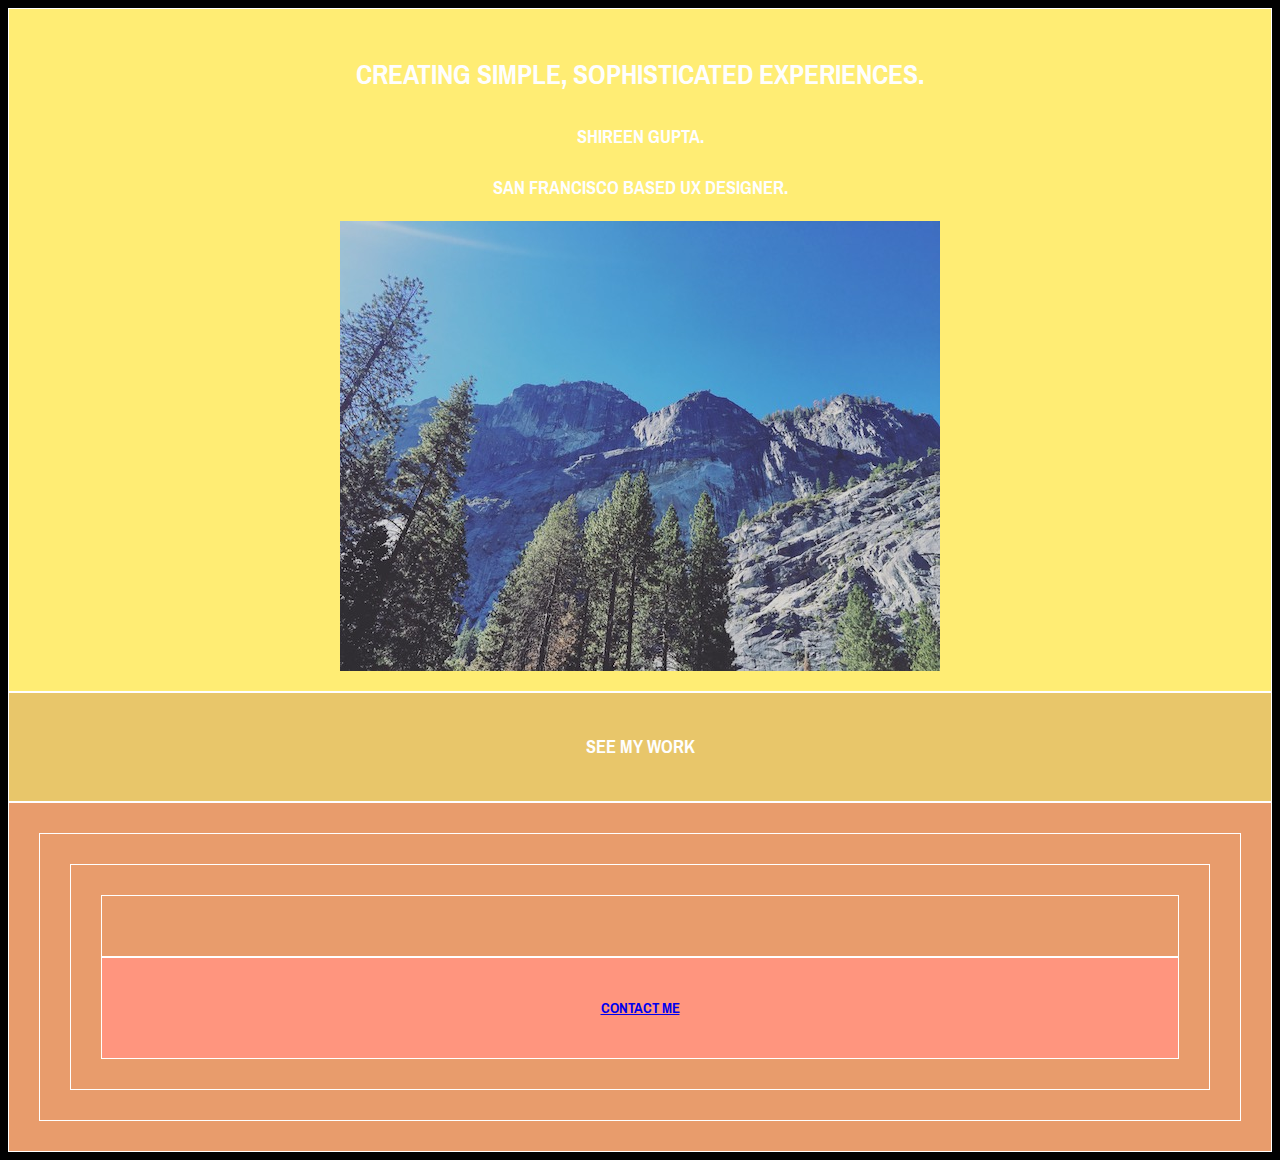
==== unit_3/index.html @ bb308cdc "Adding borders and background colors for sections" ====
<!DOCTYPE html>
<html>
<head>
	<title>Shireen Gupta</title>
	<link rel="stylesheet" type="text/css" href="css/style.css">
</head>

<body>
	<header>
	<h1>CREATING SIMPLE, SOPHISTICATED EXPERIENCES.</h1>
	<p><h2>SHIREEN GUPTA.</h2></p> 
	<p><h2>SAN FRANCISCO BASED UX DESIGNER.</h2></p>
	<div id="yosemite" style="position:aboslute; width:100%; height:100%">
		<img src="images/Yosemite.jpg"> 
	</div>
	</header>

	<nav>
	<p><h2>SEE MY WORK</h2></p>
	</nav>

	<article>
		<article class="work">
		<article class="process">
		<article class="story">
	</article>

	<footer>
	<p><h3><a href="mailto:shireenjgupta@yahoo.com">Contact Me</a></h3></p>
	</footer>
</body>
</html>
---- unit_3/css/style.css ----
@import url('https://fonts.googleapis.com/css?family=Pragati+Narrow:700');

header {
	background-color: #FFED74;
	border: 1px white solid;
	padding: 20px;
}
nav{
	background-color: #E8C66A;
	border: 1px white solid;
	padding: 20px;
}
article {
	background-color: #E89C6C;
	border: 1px white solid;
	padding: 30px;
}
footer {
	background-color: #FF957E;
	border: 1px white solid;
	padding: 20px;
}
body {
	background-color: #010101;
}
#yosemite img {
	margin-left: auto;
	margin-right: auto;
	display: block;
}

h1, p {
	color: #FEFEFE;
	font-family: 'Pragati Narrow', sans-serif;
	font-size: 30px;
	text-transform: uppercase;
	text-align: center;
}
h2, p {
	color: #FEFEFE;
	font-family: 'Pragati Narrow', sans-serif;
	font-size: 20px;
	text-transform: uppercase;
	text-align: center;
}
h3, p {
	color: #FEFEFE;
	font-family: 'Pragati Narrow', sans-serif;
	font-size: 16px;
	text-transform: uppercase;
	text-align: center;
}
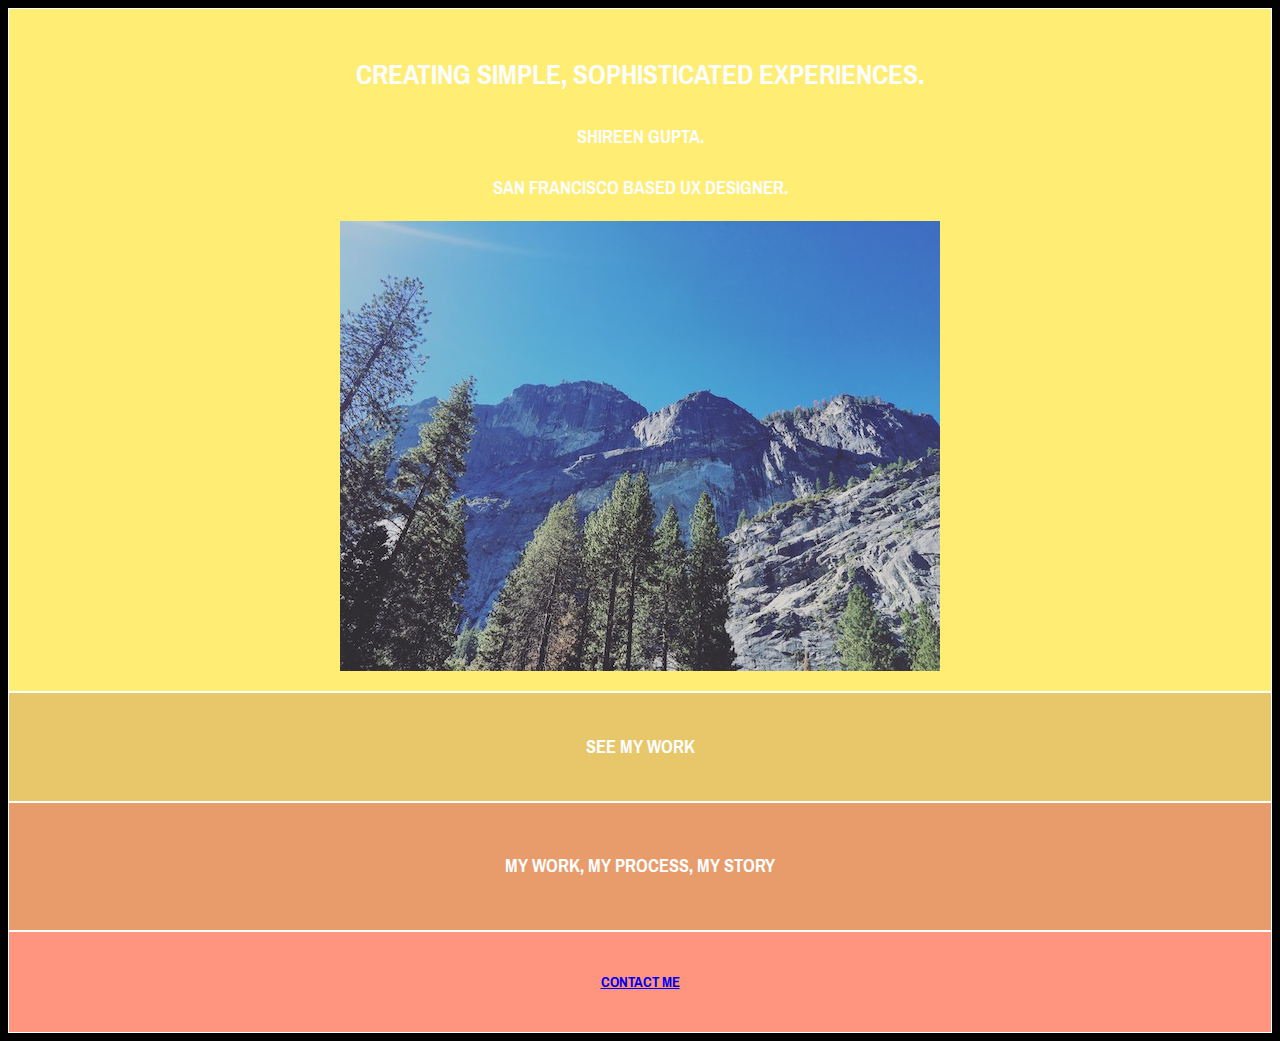
==== commit ebafbf31: "Changing Article Section" ====
--- a/unit_3/index.html
+++ b/unit_3/index.html
@@ -20,9 +20,7 @@
 	</nav>
 
 	<article>
-		<article class="work">
-		<article class="process">
-		<article class="story">
+	<p><h2> My Work, My Process, My Story </h2></p>
 	</article>
 
 	<footer>
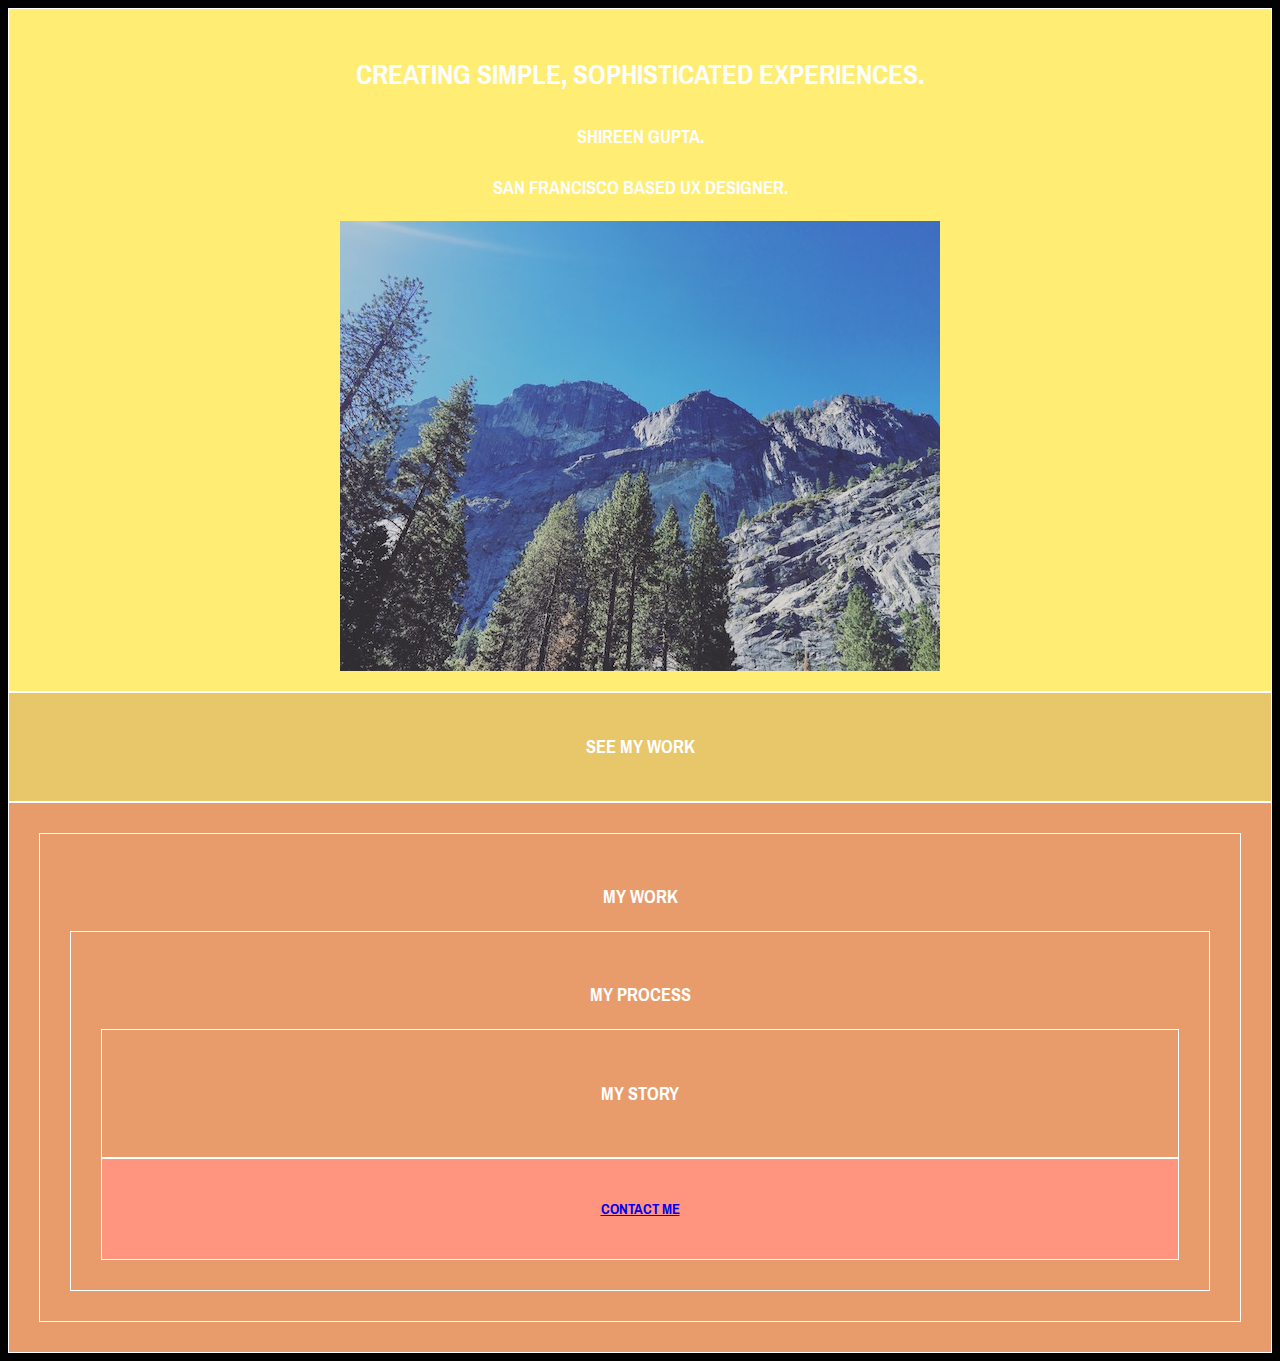
==== commit 2b2aa5e0: "Sections" ====
--- a/unit_3/index.html
+++ b/unit_3/index.html
@@ -20,7 +20,12 @@
 	</nav>
 
 	<article>
-	<p><h2> My Work, My Process, My Story </h2></p>
+	<article class="work">
+	<p><h2> My Work</h2></p>
+	<article class="process">
+	<p><h2> My Process</h2></p>
+	<article class="story">
+	<p><h2> My Story</h2></p>
 	</article>
 
 	<footer>
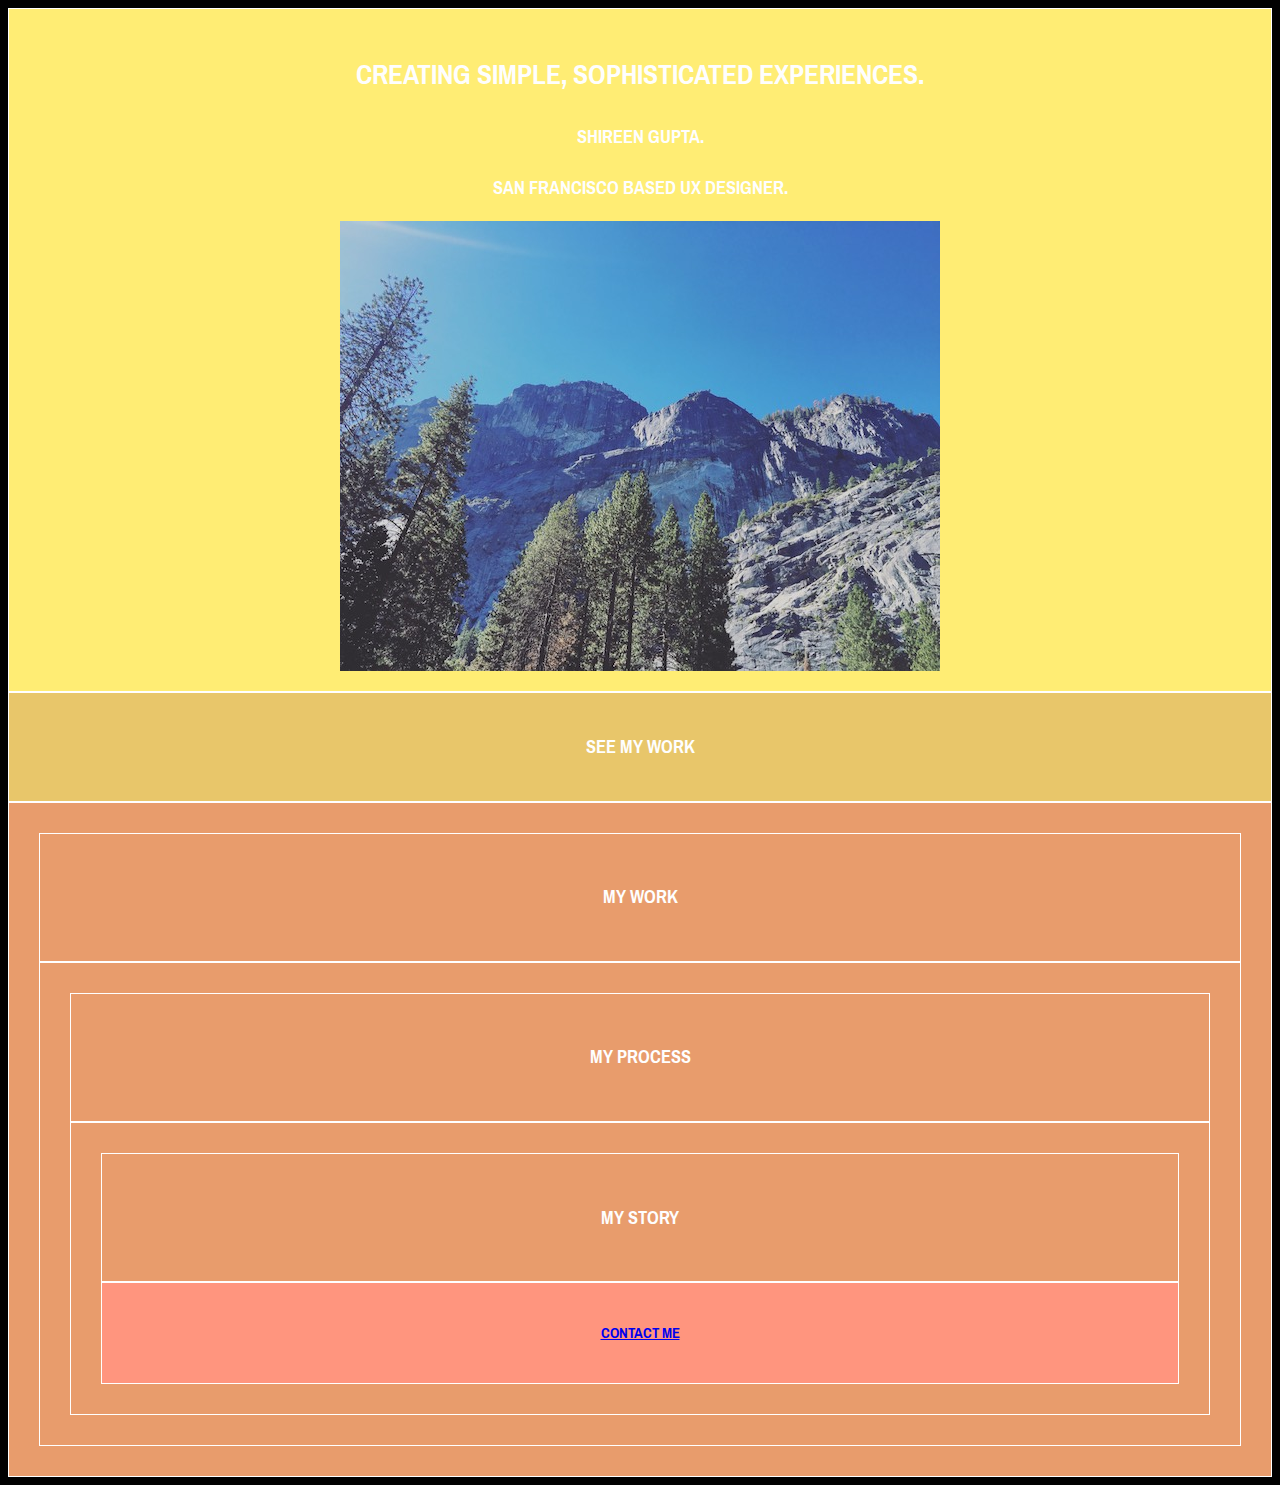
==== commit e7cef6e5: "New Articles" ====
--- a/unit_3/index.html
+++ b/unit_3/index.html
@@ -20,12 +20,18 @@
 	</nav>
 
 	<article>
-	<article class="work">
-	<p><h2> My Work</h2></p>
-	<article class="process">
-	<p><h2> My Process</h2></p>
-	<article class="story">
-	<p><h2> My Story</h2></p>
+		<article class="work">
+		<p><h2> My Work</h2></p>
+	</article>
+
+	<article>
+		<article class="process">
+		<p><h2> My Process</h2></p>
+	</article>
+
+	<article>
+		<article class="story">
+		<p><h2> My Story</h2></p>
 	</article>
 
 	<footer>
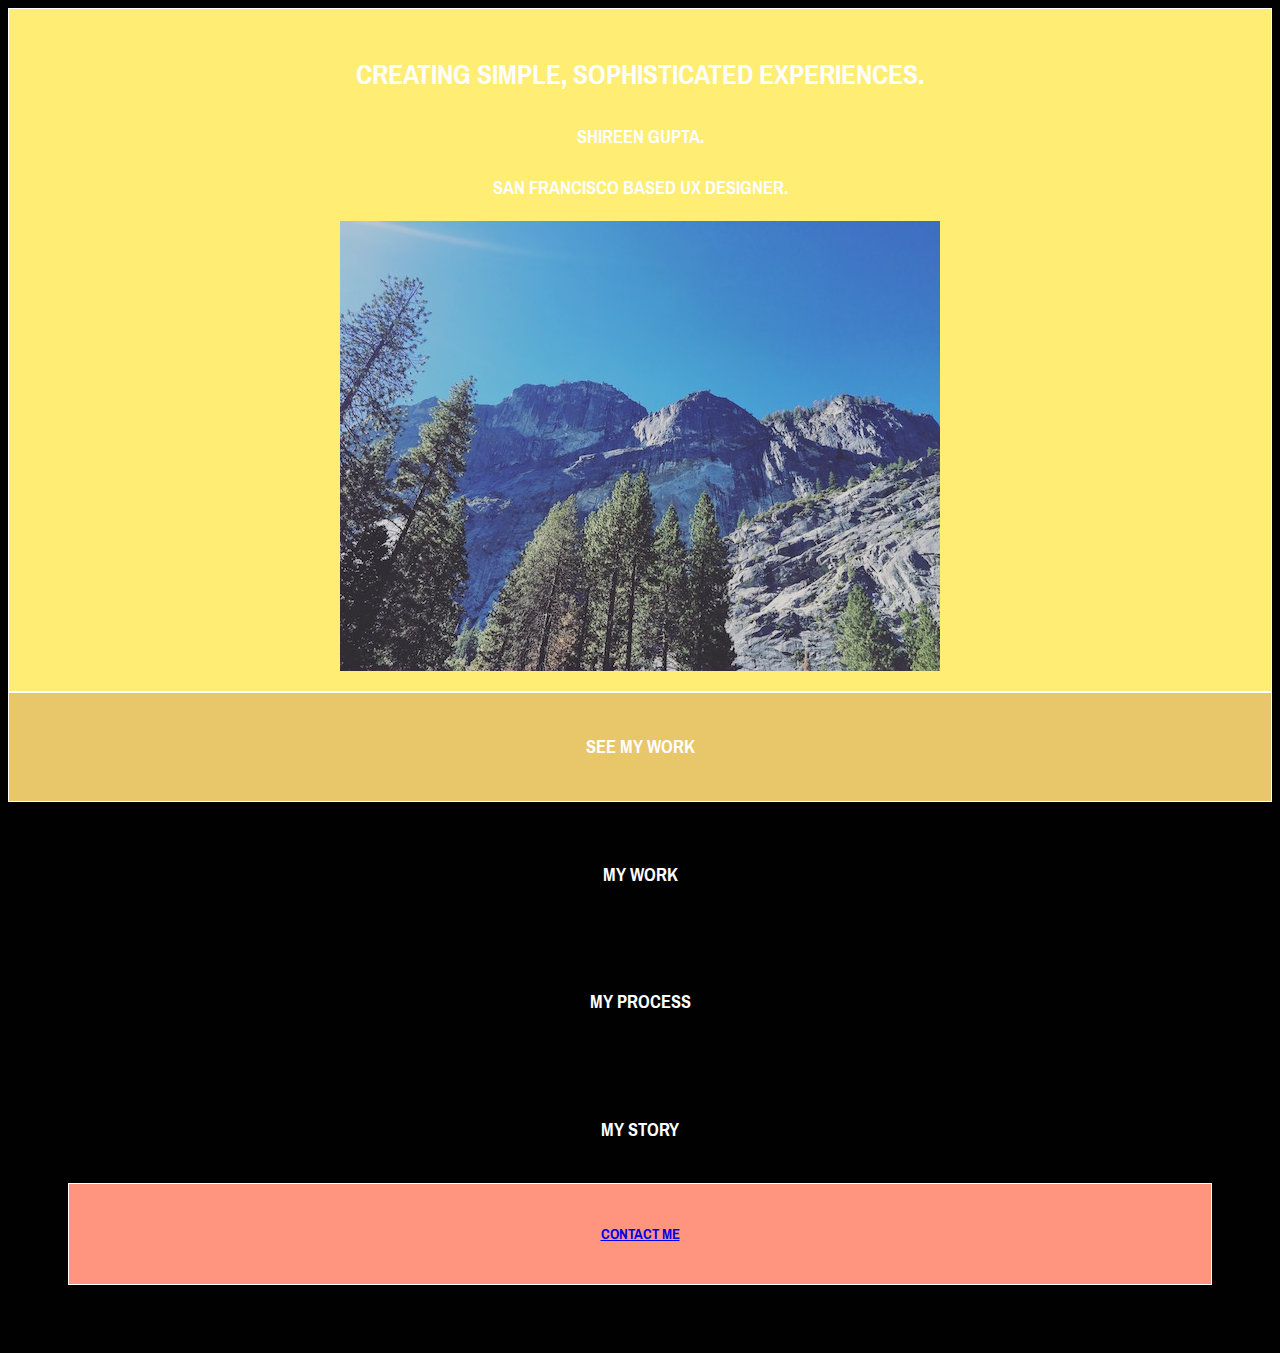
==== commit c1a7459b: "New Labels" ====
--- a/unit_3/index.html
+++ b/unit_3/index.html
@@ -19,20 +19,20 @@
 	<p><h2>SEE MY WORK</h2></p>
 	</nav>
 
-	<article>
-		<article class="work">
+	<section>
+		<section class="work">
 		<p><h2> My Work</h2></p>
-	</article>
+	</section>
 
 	<article>
 		<article class="process">
 		<p><h2> My Process</h2></p>
 	</article>
 
-	<article>
-		<article class="story">
+	<aside>
+		<aside class="story">
 		<p><h2> My Story</h2></p>
-	</article>
+	</aside>
 
 	<footer>
 	<p><h3><a href="mailto:shireenjgupta@yahoo.com">Contact Me</a></h3></p>
--- a/unit_3/css/style.css
+++ b/unit_3/css/style.css
@@ -10,10 +10,20 @@
 	border: 1px white solid;
 	padding: 20px;
 }
+section {
+	background-color: #E89C6C
+	border: 1px white solid;
+	padding: 20px;
+}
 article {
-	background-color: #E89C6C;
+	background-color: #E89C6C
 	border: 1px white solid;
-	padding: 30px;
+	padding: 20px;
+}
+aside {
+	background-color: #E89C6C
+	border: 1px white solid;
+	padding: 20px;
 }
 footer {
 	background-color: #FF957E;
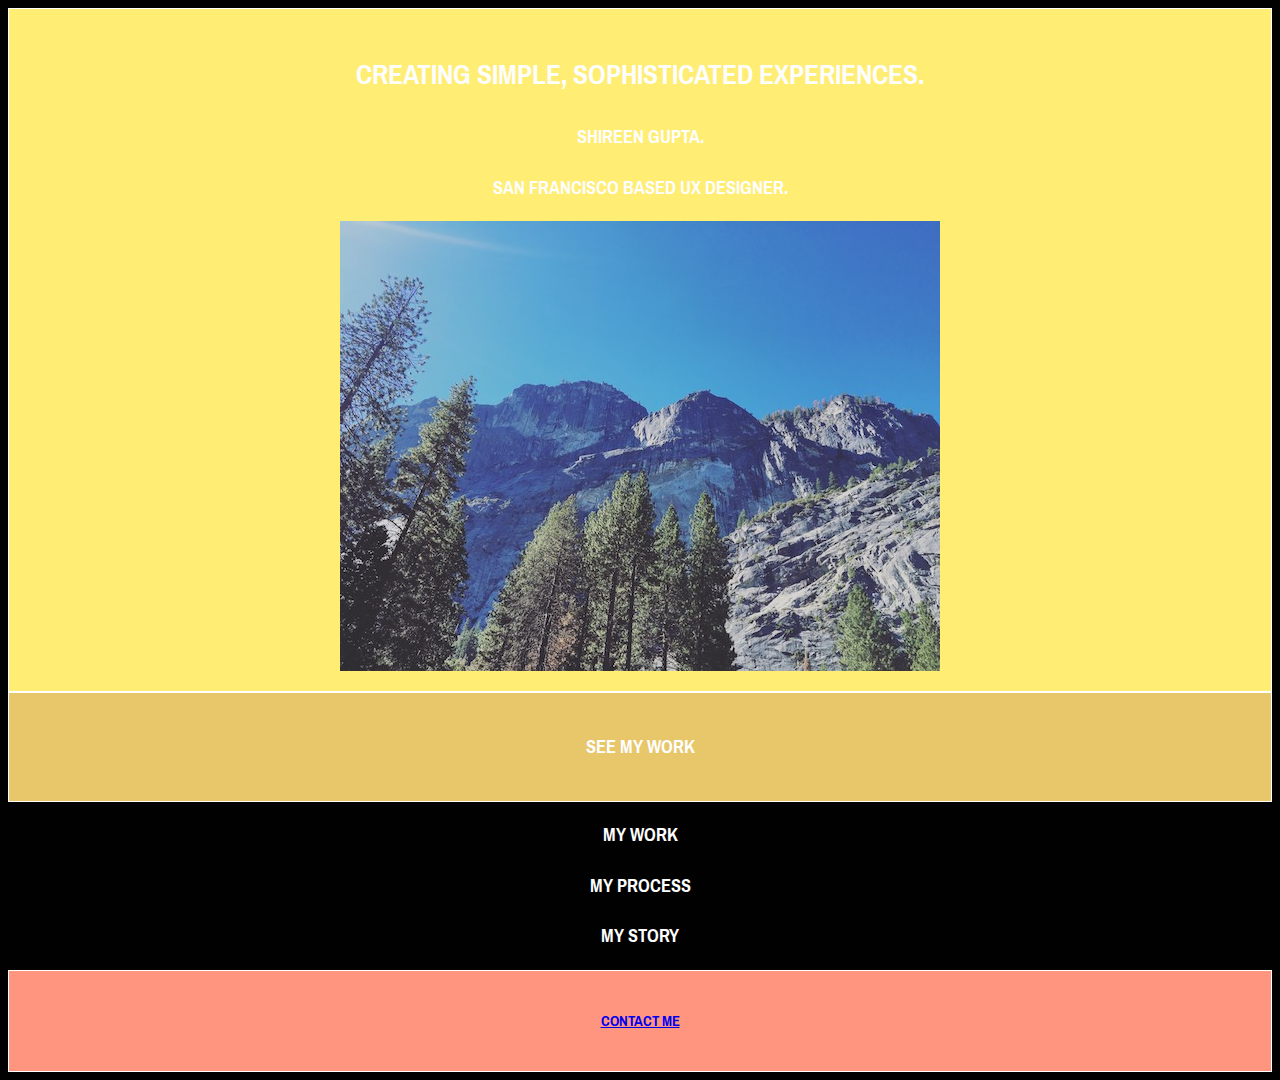
==== commit dd1c3236: "Trying to remove extra borders" ====
--- a/unit_3/index.html
+++ b/unit_3/index.html
@@ -20,17 +20,14 @@
 	</nav>
 
 	<section>
-		<section class="work">
 		<p><h2> My Work</h2></p>
 	</section>
 
 	<article>
-		<article class="process">
 		<p><h2> My Process</h2></p>
 	</article>
 
 	<aside>
-		<aside class="story">
 		<p><h2> My Story</h2></p>
 	</aside>
 
--- a/unit_3/css/style.css
+++ b/unit_3/css/style.css
@@ -13,17 +13,14 @@
 section {
 	background-color: #E89C6C
 	border: 1px white solid;
-	padding: 20px;
 }
 article {
 	background-color: #E89C6C
 	border: 1px white solid;
-	padding: 20px;
 }
 aside {
 	background-color: #E89C6C
 	border: 1px white solid;
-	padding: 20px;
 }
 footer {
 	background-color: #FF957E;
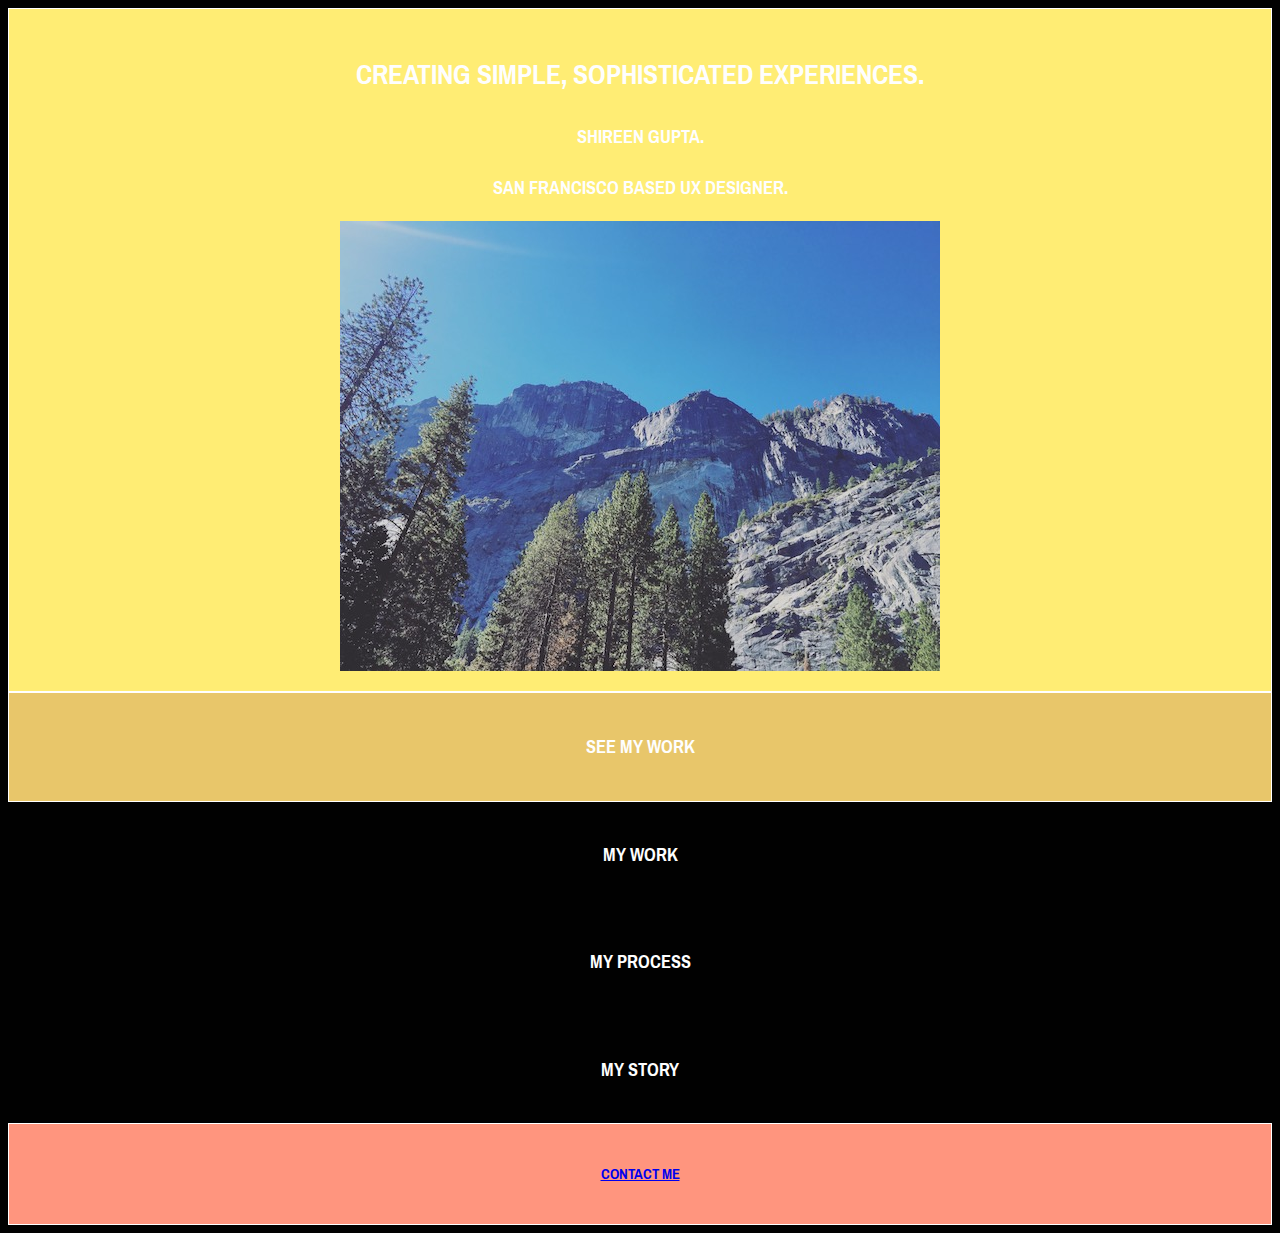
==== commit ec8b5e6f: "Add Borders to Section" ====
--- a/unit_3/index.html
+++ b/unit_3/index.html
@@ -20,16 +20,16 @@
 	</nav>
 
 	<section>
-		<p><h2> My Work</h2></p>
+		<p><h2>My Work</h2></p>
 	</section>
 
-	<article>
-		<p><h2> My Process</h2></p>
-	</article>
+	<section>
+		<p><h2>My Process</h2></p>
+	</section>
 
-	<aside>
-		<p><h2> My Story</h2></p>
-	</aside>
+	<section>
+		<p><h2>My Story</h2></p>
+	</section>
 
 	<footer>
 	<p><h3><a href="mailto:shireenjgupta@yahoo.com">Contact Me</a></h3></p>
--- a/unit_3/css/style.css
+++ b/unit_3/css/style.css
@@ -13,14 +13,7 @@
 section {
 	background-color: #E89C6C
 	border: 1px white solid;
-}
-article {
-	background-color: #E89C6C
-	border: 1px white solid;
-}
-aside {
-	background-color: #E89C6C
-	border: 1px white solid;
+	padding: 20px;
 }
 footer {
 	background-color: #FF957E;
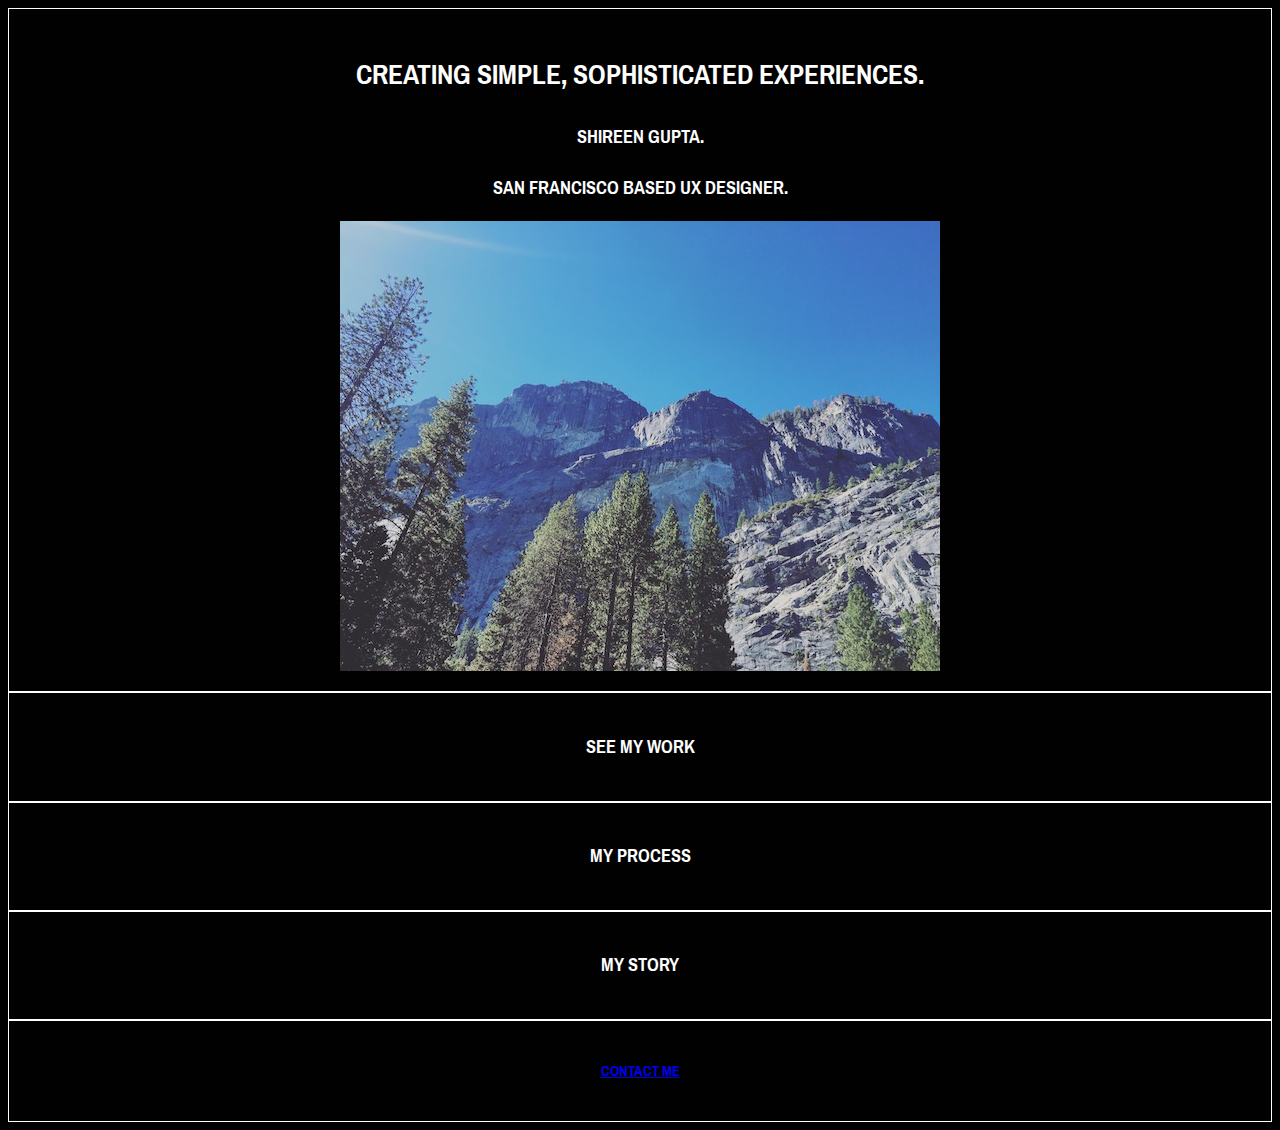
==== commit e6849a56: "New Background Colors" ====
--- a/unit_3/index.html
+++ b/unit_3/index.html
@@ -19,17 +19,12 @@
 	<p><h2>SEE MY WORK</h2></p>
 	</nav>
 
-	<section>
-		<p><h2>My Work</h2></p>
-	</section>
-
-	<section>
+	<article>
 		<p><h2>My Process</h2></p>
-	</section>
-
-	<section>
+	</article>
+	<aside>
 		<p><h2>My Story</h2></p>
-	</section>
+	</aside>
 
 	<footer>
 	<p><h3><a href="mailto:shireenjgupta@yahoo.com">Contact Me</a></h3></p>
--- a/unit_3/css/style.css
+++ b/unit_3/css/style.css
@@ -1,22 +1,27 @@
 @import url('https://fonts.googleapis.com/css?family=Pragati+Narrow:700');
 
 header {
-	background-color: #FFED74;
+	background-color: #010101;
 	border: 1px white solid;
 	padding: 20px;
 }
 nav{
-	background-color: #E8C66A;
+	background-color: #010101;
 	border: 1px white solid;
 	padding: 20px;
 }
-section {
-	background-color: #E89C6C
+article {
+	background-color: #010101;
+	border: 1px white solid;
+	padding: 20px;
+}
+aside {
+	background-color: #010101;
 	border: 1px white solid;
 	padding: 20px;
 }
 footer {
-	background-color: #FF957E;
+	background-color: #010101;
 	border: 1px white solid;
 	padding: 20px;
 }
